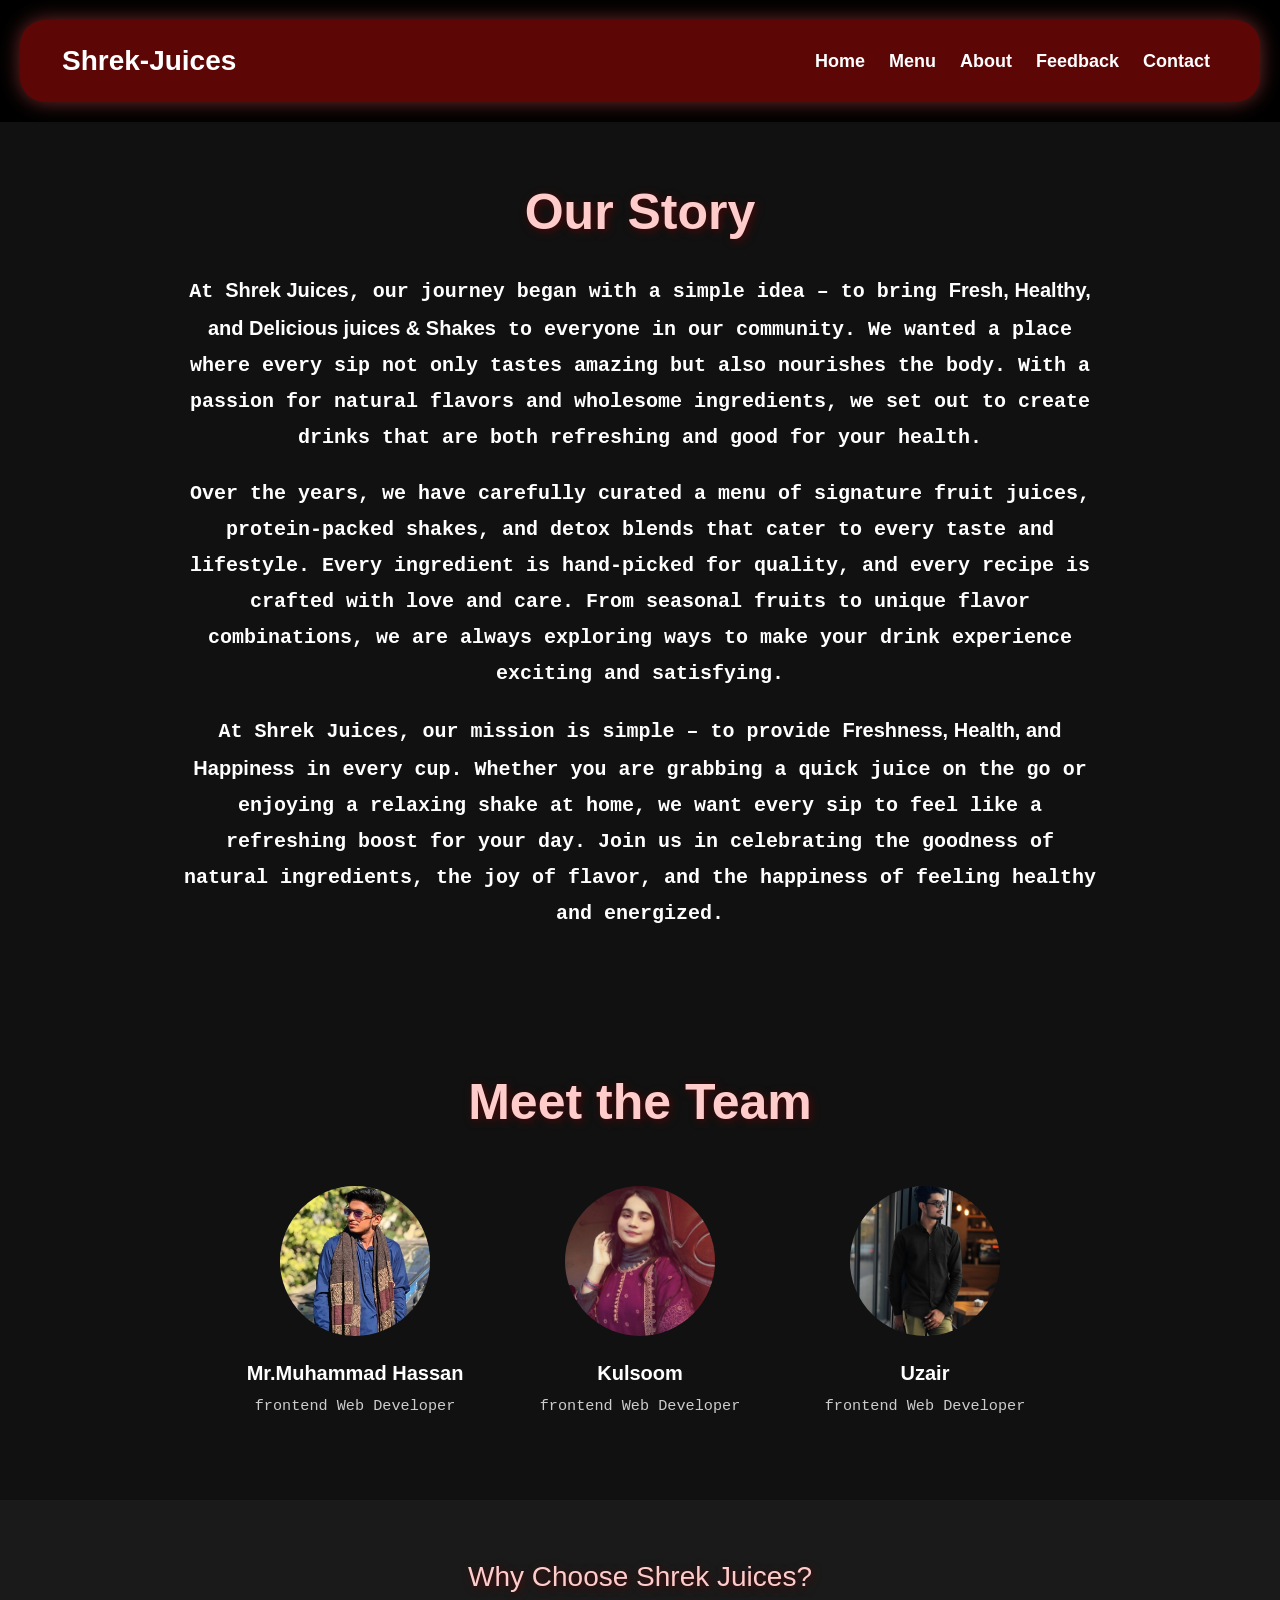
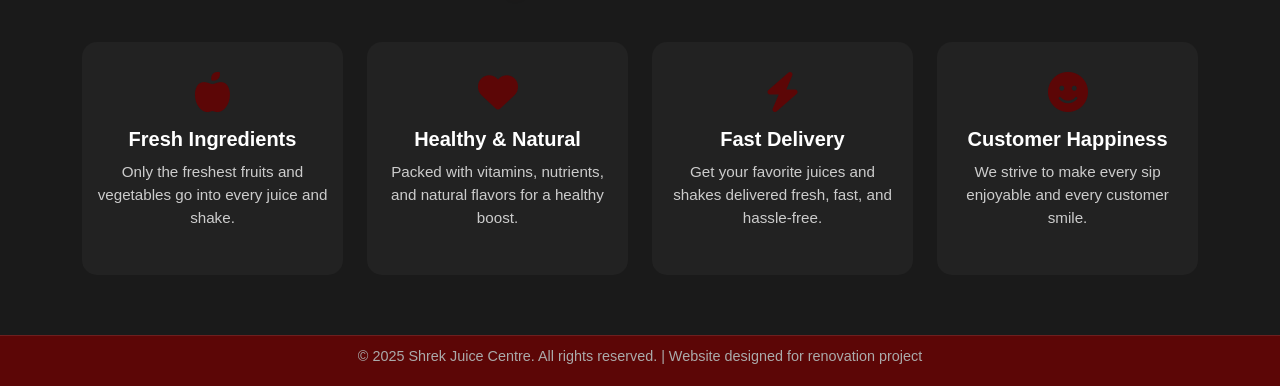
==== About.html @ 6946f50f "first commit" ====
<!DOCTYPE html>
<html lang="en">
<head>
    <meta charset="UTF-8">
    <meta name="viewport" content="width=device-width, initial-scale=1.0">
    <title>Shrek-Juices</title>
     <link href="https://cdn.jsdelivr.net/npm/bootstrap@5.3.2/dist/css/bootstrap.min.css" rel="stylesheet">
     <link rel="stylesheet" href="style.css">
     <link rel="stylesheet" href="https://cdnjs.cloudflare.com/ajax/libs/font-awesome/6.4.0/css/all.min.css">
     <style>
        /* ABOUT STORY SECTION */
    .about-section {
      padding: 60px 15px;
      background-color: #111;
      color: #fff;
      text-align: center;
    }

    .about-section h2 {
      font-weight: 700;
      margin-bottom: 30px;
      font-size: 50px;
      
    }

    .about-section p {
      font-size: 20px;
      line-height: 1.8;
      margin-bottom: 20px;
      font-family:monospace ;
    }

    /* TEAM SECTION */
    .team-member img {
       border-radius: 50%; /* normal circular */
 
       width: 150px;
       height: 150px;
       object-fit: cover;
       margin-bottom: 15px;
       transition: all 0.3s ease; /* smooth transition */
    }

     .team-member img:hover {
      border-radius: 0; /* hover par square */
    
    }


    .team-member h5 {
      margin-top: 10px;
      font-weight: 600;
    }

    .team-member p {
      font-size: 0.95rem;
      color: #ccc;
    }

    /* FEATURE BOXES */
    .features {
      padding: 60px 15px;
      background-color: #1a1a1a;
      color: #fff;
      text-align: center;
    }

    .feature-box {
      padding: 30px 15px;
      border-radius: 15px;
      background-color: #222;
      transition: transform 0.3s;
    }

    .feature-box:hover {
      transform: translateY(-5px);
    }

    .feature-box i {
      font-size: 2.5rem;
      color: #5c0606;
      margin-bottom: 15px;
    }

    .feature-box h5 {
      font-weight: 600;
      margin-bottom: 10px;
    }

    .feature-box p {
      font-size: 0.95rem;
      color: #ccc;
    }
    #para{
        color: #ccc;               

         font-weight: bold;
        animation: darken 5s ease forwards;
    }

    @keyframes darken {
  from { color: black }
  to   { color: white; }      
   }  


    /* RESPONSIVE */
    @media(max-width:768px){
      .hero-about h1{
        font-size: 2rem;
      }
      .hero-about p{
        font-size: 1rem;
      }
    }
     </style>
</head>
<body>
  

  <section class="main-bg">
    <!-- ===== NAVBAR ===== -->
    <nav class="navbar navbar-expand-lg custom-nav">
      <div class="container-fluid">
    <a class="navbar-brand text-white fw-bold fs-3" href="#">
  Shrek-Juices
</a>

        <!-- Mobile Toggle -->
        <button class="navbar-toggler" type="button" data-bs-toggle="collapse" data-bs-target="#shrekNav">
          <span class="navbar-toggler-icon"></span>
        </button>
  
        <div class="collapse navbar-collapse justify-content-end" id="shrekNav">
          <ul class="navbar-nav gap-2">
            <li class="nav-item"><a class="nav-link hh fw-bold" href="index.html">Home</a></li>
          <li class="nav-item"><a class="nav-link hh fw-bold" href="menu.html">Menu</a></li>
          <li class="nav-item"><a class="nav-link hh fw-bold" href="About.html">About</a></li>
          <li class="nav-item"><a class="nav-link hh fw-bold" href="feeedback.html">Feedback</a></li>
          <li class="nav-item"><a class="nav-link hh fw-bold" href="contact.html">Contact</a></li>
          </ul>
        </div>
      </div>
    </nav>
  </section>
  




<section class="about-section">
  <div class="container">
    <h2>Our Story</h2>
    <p id="para">
      At <b>Shrek Juices</b>, our journey began with a simple idea – to bring <b>Fresh, Healthy, and Delicious juices & Shakes</b> to everyone in our community. 
      We wanted a place where every sip not only tastes amazing but also nourishes the body. With a passion for natural flavors and wholesome ingredients, 
      we set out to create drinks that are both refreshing and good for your health.
    </p>
    <p id="para">
      Over the years, we have carefully curated a menu of signature fruit juices, protein-packed shakes, and detox blends that cater to every taste and lifestyle. 
      Every ingredient is hand-picked for quality, and every recipe is crafted with love and care. From seasonal fruits to unique flavor combinations, 
      we are always exploring ways to make your drink experience exciting and satisfying.
    </p>
    <p id="para">
      At Shrek Juices, our mission is simple – to provide <b>Freshness, Health, and Happiness</b> in every cup. 
      Whether you are grabbing a quick juice on the go or enjoying a relaxing shake at home, we want every sip to feel like a refreshing boost for your day. 
      Join us in celebrating the goodness of natural ingredients, the joy of flavor, and the happiness of feeling healthy and energized.
    </p>
  </div>
</section>

<!-- ===== TEAM SECTION ===== -->
<section class="about-section">
  <div class="container">
    <h2>Meet the Team</h2>
    <div class="row justify-content-center mt-4 g-4">
      <div class="col-lg-3 col-md-4 col-sm-6 team-member text-center">
        <img src="images/hassan.jpeg" alt="Founder">
        <h5>Mr.Muhammad Hassan</h5>
        <p>frontend Web Developer</p>
      </div>
      <div class="col-lg-3 col-md-4 col-sm-6 team-member text-center">
        <img src="images/kulsum.jpeg" alt="Chef">
        <h5>Kulsoom</h5>
        <p>frontend Web Developer</p>
      </div>
      <div class="col-lg-3 col-md-4 col-sm-6 team-member text-center">
        <img src="images/uzair.jpeg" alt="Manager">
        <h5>Uzair</h5>
        <p>frontend Web Developer</p>
      </div>

    </div>
  </div>
</section>

<!-- ===== WHY CHOOSE US ===== -->
<section class="features">
  <div class="container">
    <h2>Why Choose Shrek Juices?</h2>
    <div class="row mt-4 g-4">
      <div class="col-lg-3 col-md-6">
        <div class="feature-box">
          <i class="fas fa-apple-alt"></i>
          <h5>Fresh Ingredients</h5>
          <p>Only the freshest fruits and vegetables go into every juice and shake.</p>
        </div>
      </div>
      <div class="col-lg-3 col-md-6">
        <div class="feature-box">
          <i class="fas fa-heart"></i>
          <h5>Healthy & Natural</h5>
          <p>Packed with vitamins, nutrients, and natural flavors for a healthy boost.</p>
        </div>
      </div>
      <div class="col-lg-3 col-md-6">
        <div class="feature-box">
          <i class="fas fa-bolt"></i>
          <h5>Fast Delivery</h5>
          <p>Get your favorite juices and shakes delivered fresh, fast, and hassle-free.</p>
        </div>
      </div>
      <div class="col-lg-3 col-md-6">
        <div class="feature-box">
          <i class="fas fa-smile"></i>
          <h5>Customer Happiness</h5>
          <p>We strive to make every sip enjoyable and every customer smile.</p>
        </div>
      </div>
    </div>
  </div>
</section>

<!-- Loader -->
<div id="loader">
  <div class="spinner"></div>
</div>


<div id="backToTop">
  <i class="fas fa-arrow-up"></i>
</div>








<!-- Footer -->
<footer>  
  <div class="copyright">
      <p>&copy; 2025 Shrek Juice Centre. All rights reserved. | Website designed for renovation project</p>
  </div>
</footer>
<script>  const backToTop = document.getElementById("backToTop");

  // Scroll karne pe show/hide
  window.addEventListener("scroll", function(){
    if(window.scrollY > 200){
      backToTop.style.opacity = "1";
      backToTop.style.pointerEvents = "auto";
    } else {
      backToTop.style.opacity = "0";
      backToTop.style.pointerEvents = "none";
    }
  });

  // Click karne pe scroll top
  backToTop.addEventListener("click", function(){
    window.scrollTo({
      top: 0,
      behavior: "smooth"
    });
  });
  // Page loader
window.addEventListener("load", function(){
  setTimeout(() => { // optional delay
    document.getElementById("loader").style.display = "none";
    document.getElementById("content").style.display = "block";
  }, 1000); // 1 second delay
});
</script>

<script src="https://cdn.jsdelivr.net/npm/bootstrap@5.3.2/dist/js/bootstrap.bundle.min.js"></script>
</body>
</html>
---- style.css ----
*{
  margin:0;
  padding:0;
  box-sizing:border-box;
  font-family:'Poppins',sans-serif;
}

/* ===== BACKGROUND ===== */
body{
  background-color: black;
}

/* ===== NAVBAR ===== */
.custom-nav{
  width:calc(100% - 40px);
  margin:20px auto;
  padding:15px 30px;
  background:#5c0606;
  border-radius:25px;
  box-shadow:0 0 20px rgba(255,90,90,0.45);
}

/* sirf logo size */
.custom-nav .navbar-brand img{
  height:40px;      /* yahan 35px–45px try kar sakte ho */
  width:auto;
}

/* navbar links */
.nav-link.hh{
  color:#fff !important;
  font-size:18px;
  padding:10px 16px;
  border-radius:14px;
  transition:0.35s ease;
}

/* hover */
.nav-link.hh:hover{
  background:rgba(255,255,255,0.18);
  transform:scale(1.12);
  box-shadow:0 0 15px rgba(255,120,120,0.9);
  font-weight:bold;
}
.navbar-toggler {
  border: 1px solid white;
}

.navbar-toggler-icon {
  filter: invert(1);
}

/* ===== HERO ===== */
.hero-content{
  height:80vh;
  display:flex;
  flex-direction:column;
  justify-content:center;
  align-items:center;
}
#btn{
  display:inline-block;
  background: linear-gradient(45deg, #ab1c1c, #c97c0f);
  color:#fff;
  font-size:20px;                  /* thoda big */
 font-weight: bold;
  padding:16px 42px;               /* size increase */
  border-radius:50px;              /* fully rounded */
  text-decoration:none;
  letter-spacing:1px;
  margin-top:25px;
  box-shadow: 0 5px 15px rgba(255, 107, 107, 0.4);
 transition: all 0.3s ease;
}

/* ===== HOVER NEON EFFECT ===== */
#btn:hover{
  background:#5c0606;
  transform:scale(1.12);
  box-shadow:
    0 0 15px rgba(255,80,80,0.9),
    0 0 35px rgba(255,80,80,0.7),
    0 0 55px rgba(255,80,80,0.5);
}
.hero-content p{
  margin-bottom:30px;

  
}
/* ===== MENU CARD ===== */
.menu-card{
  background: rgba(92,6,6,0.9);
  padding: 20px;
  border-radius: 22px;
  color: #fff;
  transition: 0.35s ease;
  box-shadow: 0 0 20px rgba(255,80,80,0.35);
}

.menu-card img{
  width: 100%;
  height: 180px;
  object-fit: cover;
  border-radius: 18px;
  margin-bottom: 15px;
}

.menu-card h5{
  font-size: 20px;
  margin-bottom: 5px;
}

.menu-card p{
  font-size: 14px;
  opacity: 0.9;
}

/* ===== HOVER EFFECT ===== */
.menu-card:hover{
  transform: translateY(-10px) scale(1.03);
  box-shadow:
    0 0 25px rgba(255,90,90,0.8),
    0 0 45px rgba(255,90,90,0.6);
}

h2{
  font-size: 28px;
  color: #ffcccc;
  text-shadow: 2px 2px 8px rgba(92,6,6,0.8);
}

footer{
  max-height: 60px;     
  overflow: hidden;
  background-color: #5c0606;
}

.copyright {
  text-align: center;
  margin-top: 2rem;
  padding-top: 1.5rem;
  border-top: 1px solid rgba(255, 255, 255, 0.1);
  color: #aaa;
  font-size: 0.9rem;
  padding: 10px 0;
  margin-top: 0;


}


.menu-info .info-text {
  max-width: 800px;       /* paragraph width */
  margin: 0 auto;         /* center horizontally */
  padding: 0 20px;        /* space from left and right edges */
  font-size: 1.1rem;      /* readable size */
  line-height: 1.6;       /* spacing between lines */
  text-align: center;     /* center aligned text */
  color: #333;            /* dark text for contrast */
}
#para{
  margin-left: 100px;
  margin-right: 100px;

}
#admin{
  margin-top: 50px;

  font-size: 50px;
}
/* feedback */
main{
  max-width:1200px;
  margin:40px auto;
  padding:20px;
}

/* (rest of your feedback CSS SAME AS BEFORE) */
body{
    background-color: #000000;
    color:white;
}

/* MAIN */
main{
    max-width:1200px;
    margin:40px auto;
    padding:20px;
}

.feedback-container{
    display:grid;
    grid-template-columns:1fr 1fr;
    gap:30px;
}

/* BOXES */
.feedback-form,
.feedback-info{
    background:#5c0606;
    padding:30px;
    border-radius:12px;
    box-shadow:
        0 0 15px rgba(255,80,80,0.9),
        0 0 35px rgba(255,80,80,0.6);
}

h2{
    text-align:center;
    margin-bottom:20px;
}

/* FORM */
.form-group{
    margin-bottom:15px;
}

label{
    display:block;
    margin-bottom:6px;
    font-weight:600;
}

.form-control{
    width:100%;
    padding:10px;
    border:none;
    border-radius:6px;
}

textarea{
    min-height:120px;
}

/* RATING */
.rating-container{
    display:flex;
    justify-content:space-between;
    margin-top:10px;
}

.rating-option{
    text-align:center;
    cursor:pointer;
}

.rating-option input{
    display:none;
}

.rating-icon{
    font-size:32px;

}


/* BUTTON */
.submit-btn{
    width:100%;
    padding:12px;
    background:#000000;
    color:white;
    border:none;
    border-radius:6px;
    font-size:16px;
    cursor:pointer;
    margin-top:15px;
}
.submit-btn:hover{
     background:#ffffff;
  transform:scale(0.95);
  color: black;

  box-shadow:
    0 0 15px rgba(38, 35, 35, 0.9),
    0 0 35px rgba(0, 0, 0, 0.7),
    0 0 55px rgba(74, 63, 63, 0.5);
}

/* INFO */
.info-box{
    background:#3f0404;
    padding:15px;
    border-radius:8px;
    margin-bottom:15px;
}

.info-box h3{
    margin-bottom:6px;
    display:flex;
    align-items:center;
    gap:10px;
}

/* SUCCESS */
.success-message{
    display:none;
    background:#d4edda;
    color:#155724;
    padding:15px;
    border-radius:8px;
    margin-top:15px;
}

.rating-container {
    display: flex;
    justify-content: space-between;
    gap: 10px;
}

.rating-option {
    text-align: center;
    cursor: pointer;
    transition: transform 0.3s ease; /* Smooth zoom animation */
}

.rating-option:hover {
    transform: scale(1.2); /* 20% zoom on hover */
}

.rating-icon {
    font-size: 2.5rem; /* base size */
    transition: transform 0.3s ease, color 0.3s ease;
}

.rating-option input[type="radio"]:checked + .rating-icon {
    color: #ff8c00; /* Highlight selected rating */
}
main{
  max-width:1200px;
  margin:40px auto;
  padding:20px;
}
#falooda{


  font-size: 50px;

}
.btn-theme {
  background: #000000;
  color: white;
  border-radius: 25px;
  padding: 8px 18px;
  font-weight: 600;
  border: none;
  transition: 0.3s;
}

.btn-theme:hover {
  background: #000000;
  transform: scale(1.05);
  
}
/* CSS - Back to Top Button */
#backToTop {
  position: fixed;
  bottom: 25px;
  right: 25px;
  width: 50px;
  height: 50px;
  background: #ffcc00; /* bright, visible */
  color: #5c0606;      /* arrow color */
  border-radius: 50%;
  display: flex;
  align-items: center;
  justify-content: center;
  font-size: 24px;
  cursor: pointer;
  opacity: 0;
  pointer-events: none;
  transition: 0.3s;
  z-index: 99999;      /* sabse upar */
  box-shadow: 0 4px 8px rgba(0,0,0,0.3);
}

#backToTop:hover {
  transform: translateY(-5px);
  box-shadow: 0 6px 12px rgba(0,0,0,0.4);
}

/* Loader styles */
#loader {
  position: fixed;
  top:0;
  left:0;
  width:100%;
  height:100%;
  background: #111;
  display:flex;
  align-items:center;
  justify-content:center;
  z-index: 9999;
}

.spinner {
  border: 8px solid #f3f3f3;
  border-top: 8px solid #ff6b6b; /* juice color */
  border-radius: 50%;
  width: 60px;
  height: 60px;
  animation: spin 1s linear infinite;
}

@keyframes spin {
  0% { transform: rotate(0deg); }
  100% { transform: rotate(360deg); }
}
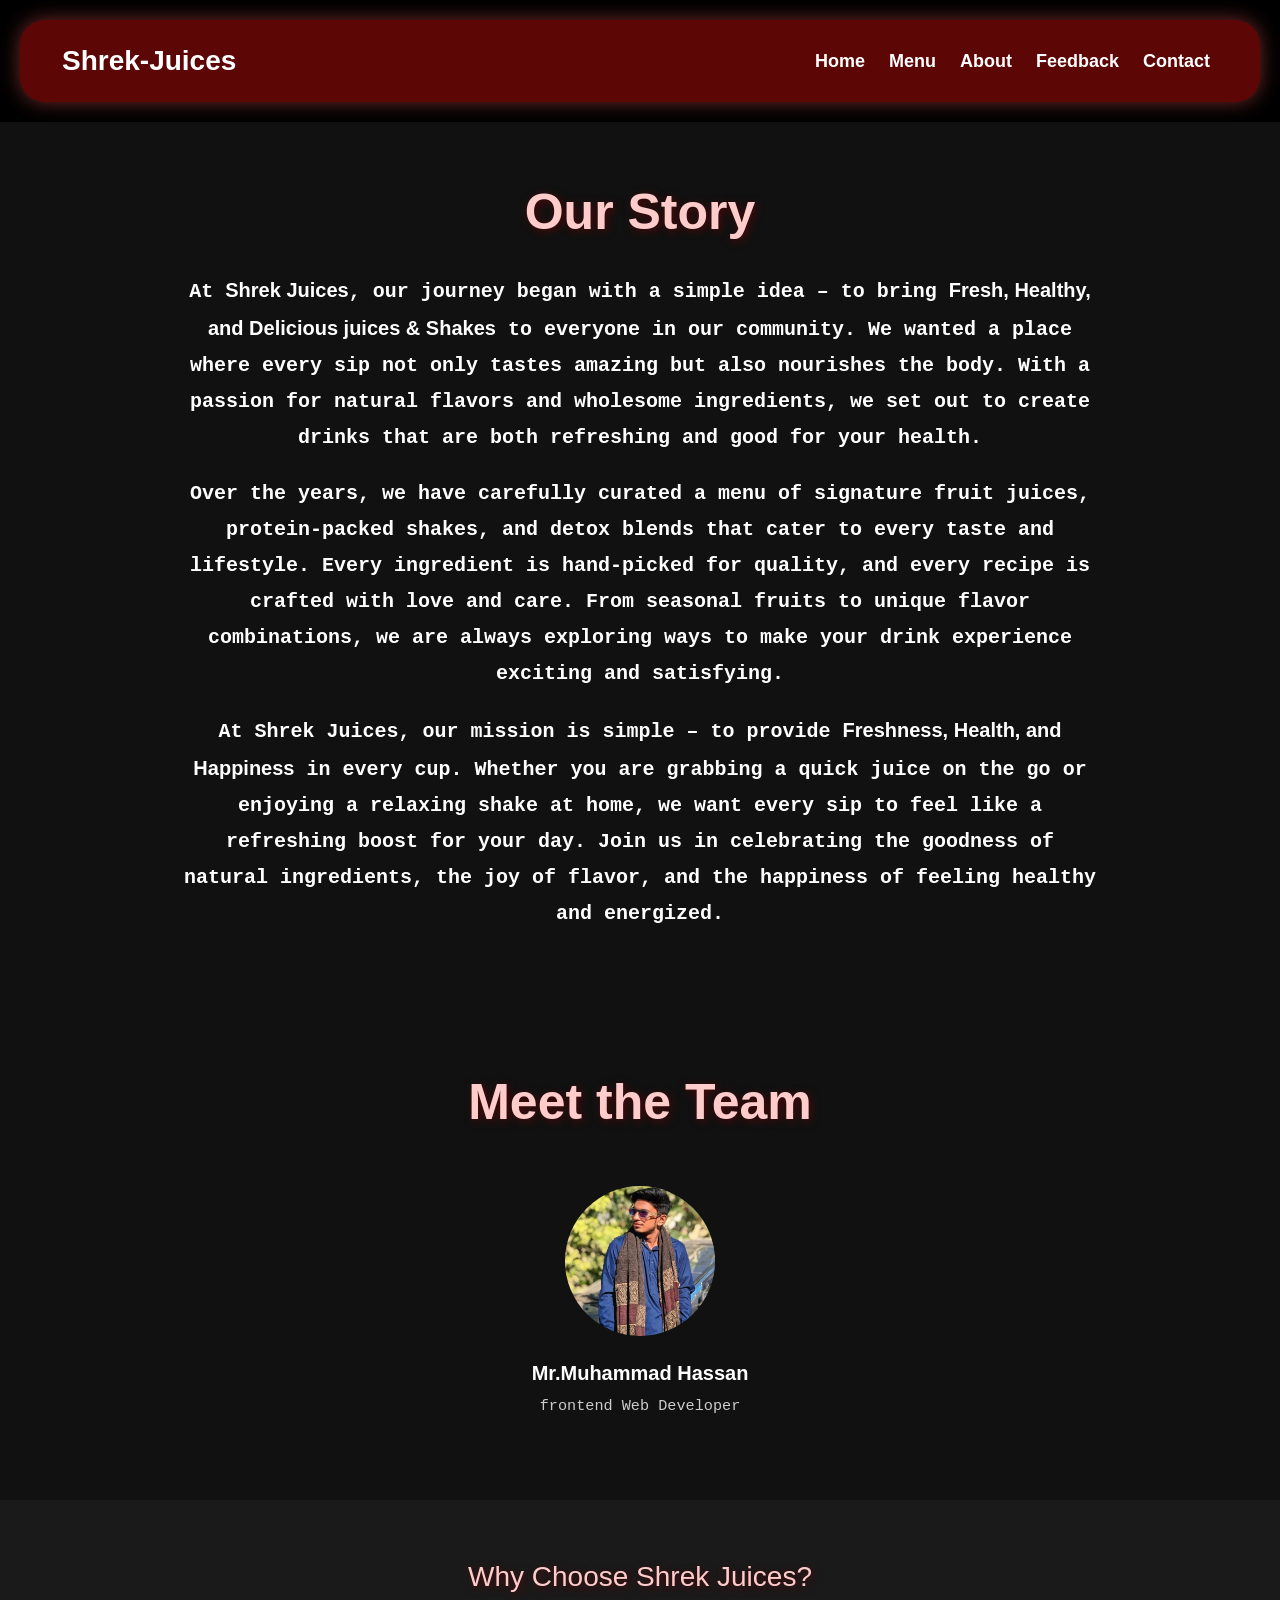
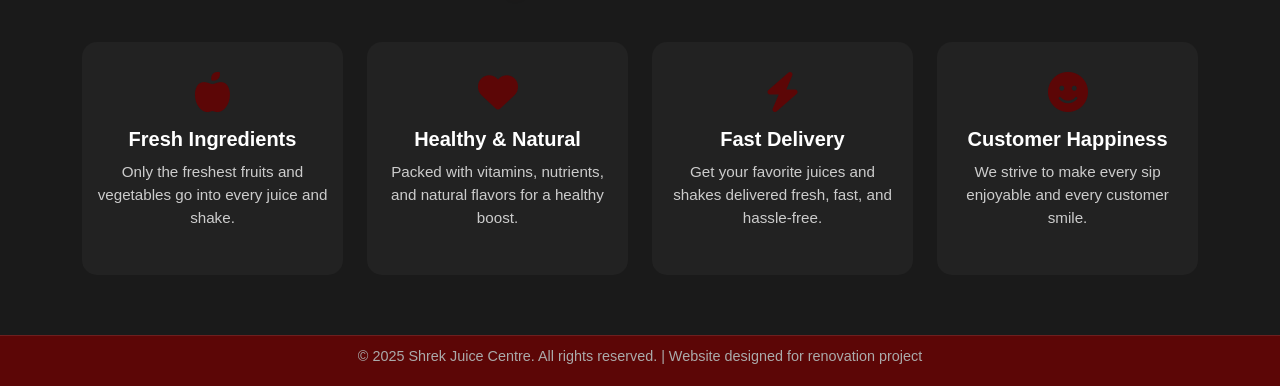
==== commit 6a74d2ab: "Update About.html" ====
--- a/About.html
+++ b/About.html
@@ -179,17 +179,6 @@
         <h5>Mr.Muhammad Hassan</h5>
         <p>frontend Web Developer</p>
       </div>
-      <div class="col-lg-3 col-md-4 col-sm-6 team-member text-center">
-        <img src="images/kulsum.jpeg" alt="Chef">
-        <h5>Kulsoom</h5>
-        <p>frontend Web Developer</p>
-      </div>
-      <div class="col-lg-3 col-md-4 col-sm-6 team-member text-center">
-        <img src="images/uzair.jpeg" alt="Manager">
-        <h5>Uzair</h5>
-        <p>frontend Web Developer</p>
-      </div>
-
     </div>
   </div>
 </section>
@@ -231,10 +220,7 @@
   </div>
 </section>
 
-<!-- Loader -->
-<div id="loader">
-  <div class="spinner"></div>
-</div>
+
 
 
 <div id="backToTop">
@@ -274,13 +260,7 @@
       behavior: "smooth"
     });
   });
-  // Page loader
-window.addEventListener("load", function(){
-  setTimeout(() => { // optional delay
-    document.getElementById("loader").style.display = "none";
-    document.getElementById("content").style.display = "block";
-  }, 1000); // 1 second delay
-});
+
 </script>
 
 <script src="https://cdn.jsdelivr.net/npm/bootstrap@5.3.2/dist/js/bootstrap.bundle.min.js"></script>
